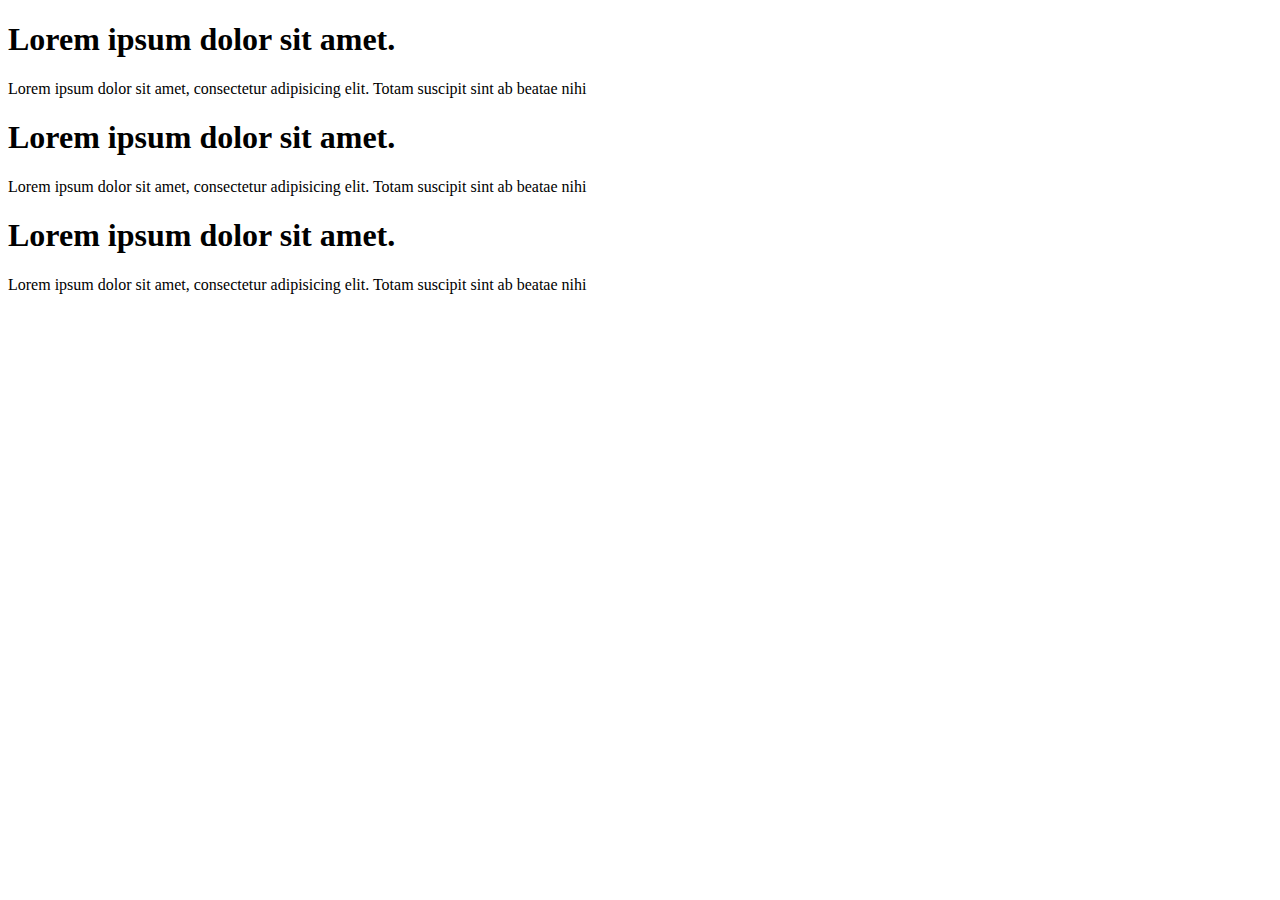
==== index.html @ 6bd8beab "1" ====
<!doctype html>
<html>

<head>
  <link rel="stylesheet" href="reset.css">
  <link href="https://fonts.googleapis.com/css?family=Source+Sans+Pro:200,300" rel="stylesheet">

</head>

<body>
  <section class="scene one">
    <header>
      <h1>Lorem ipsum dolor sit amet.</h1> Lorem ipsum dolor sit amet, consectetur adipisicing elit. Totam suscipit sint ab beatae nihi
    </header>
  </section>
  <section class="scene two">
    <header>
      <h1>Lorem ipsum dolor sit amet.</h1> Lorem ipsum dolor sit amet, consectetur adipisicing elit. Totam suscipit sint ab beatae nihi
    </header>
  </section>
  <section class="scene three">
    <header>
      <h1>Lorem ipsum dolor sit amet.</h1> Lorem ipsum dolor sit amet, consectetur adipisicing elit. Totam suscipit sint ab beatae nihi
    </header>
  </section>

</body>

</html>
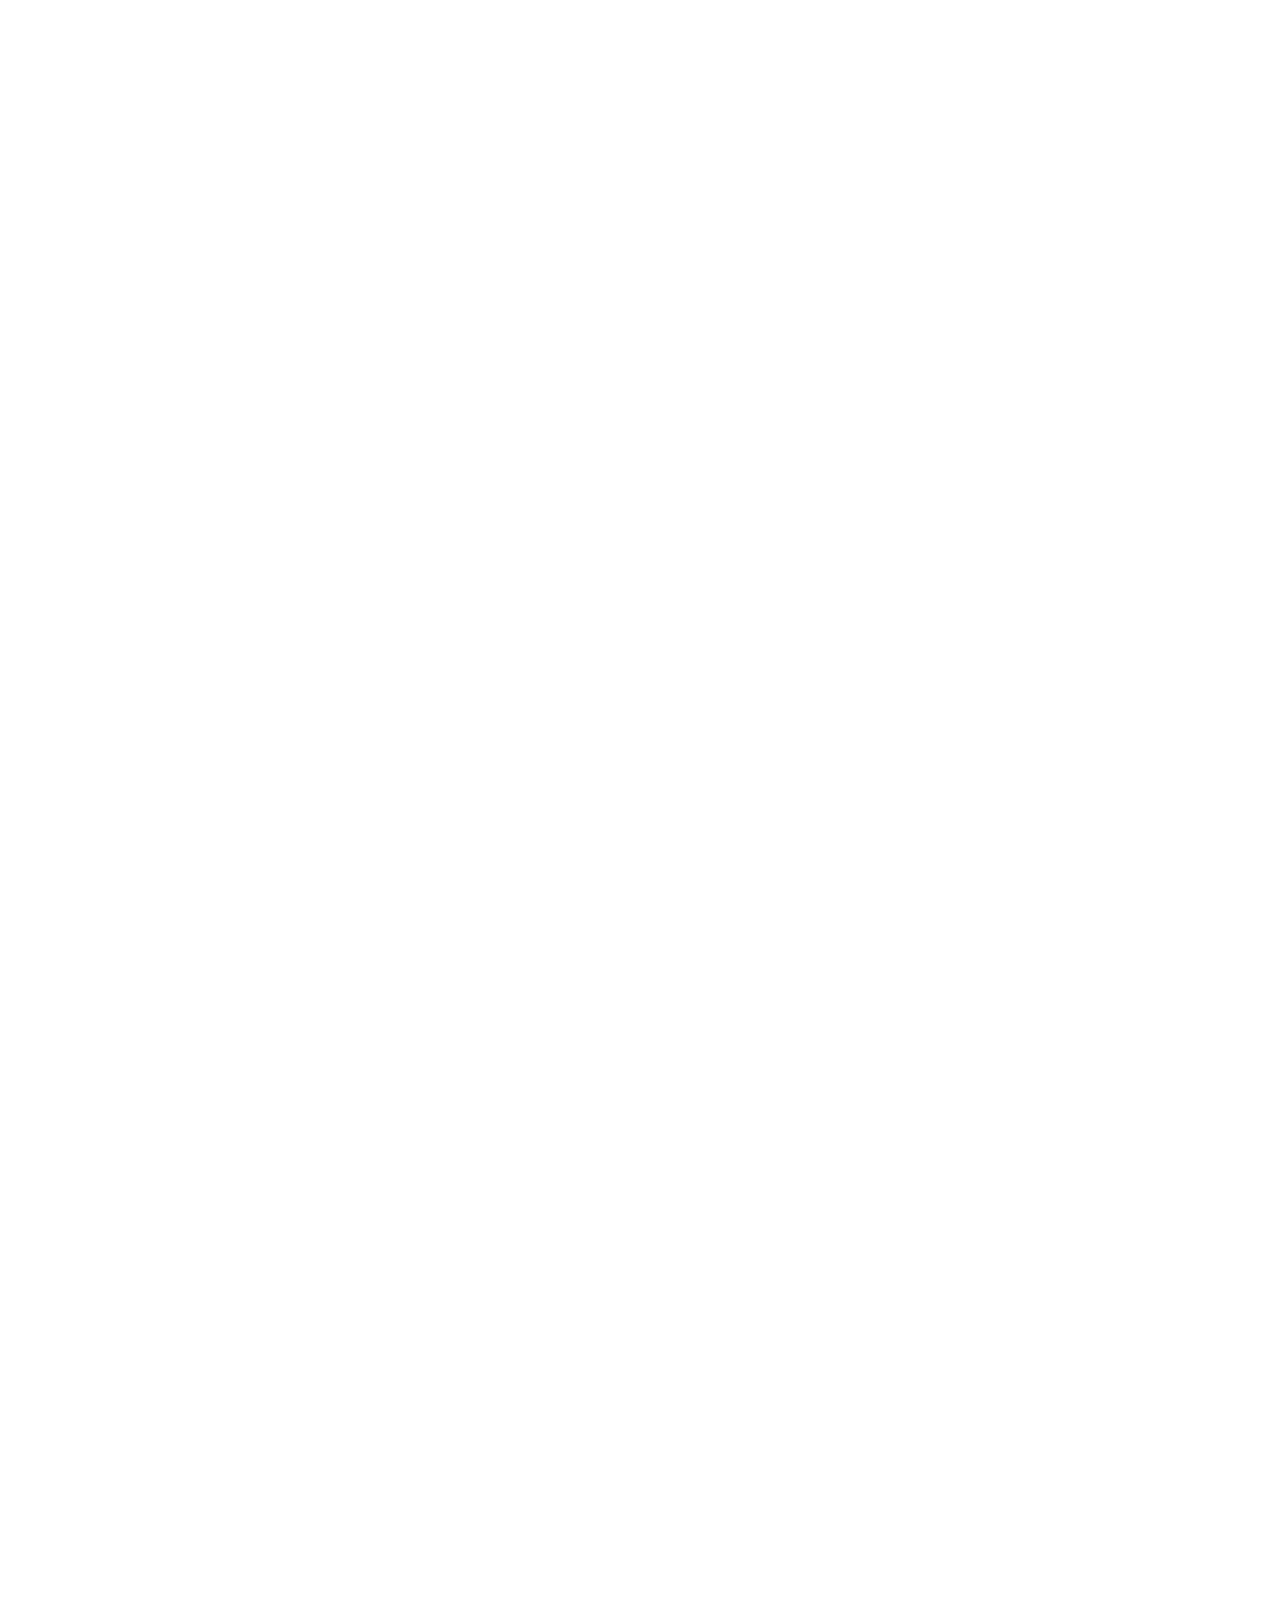
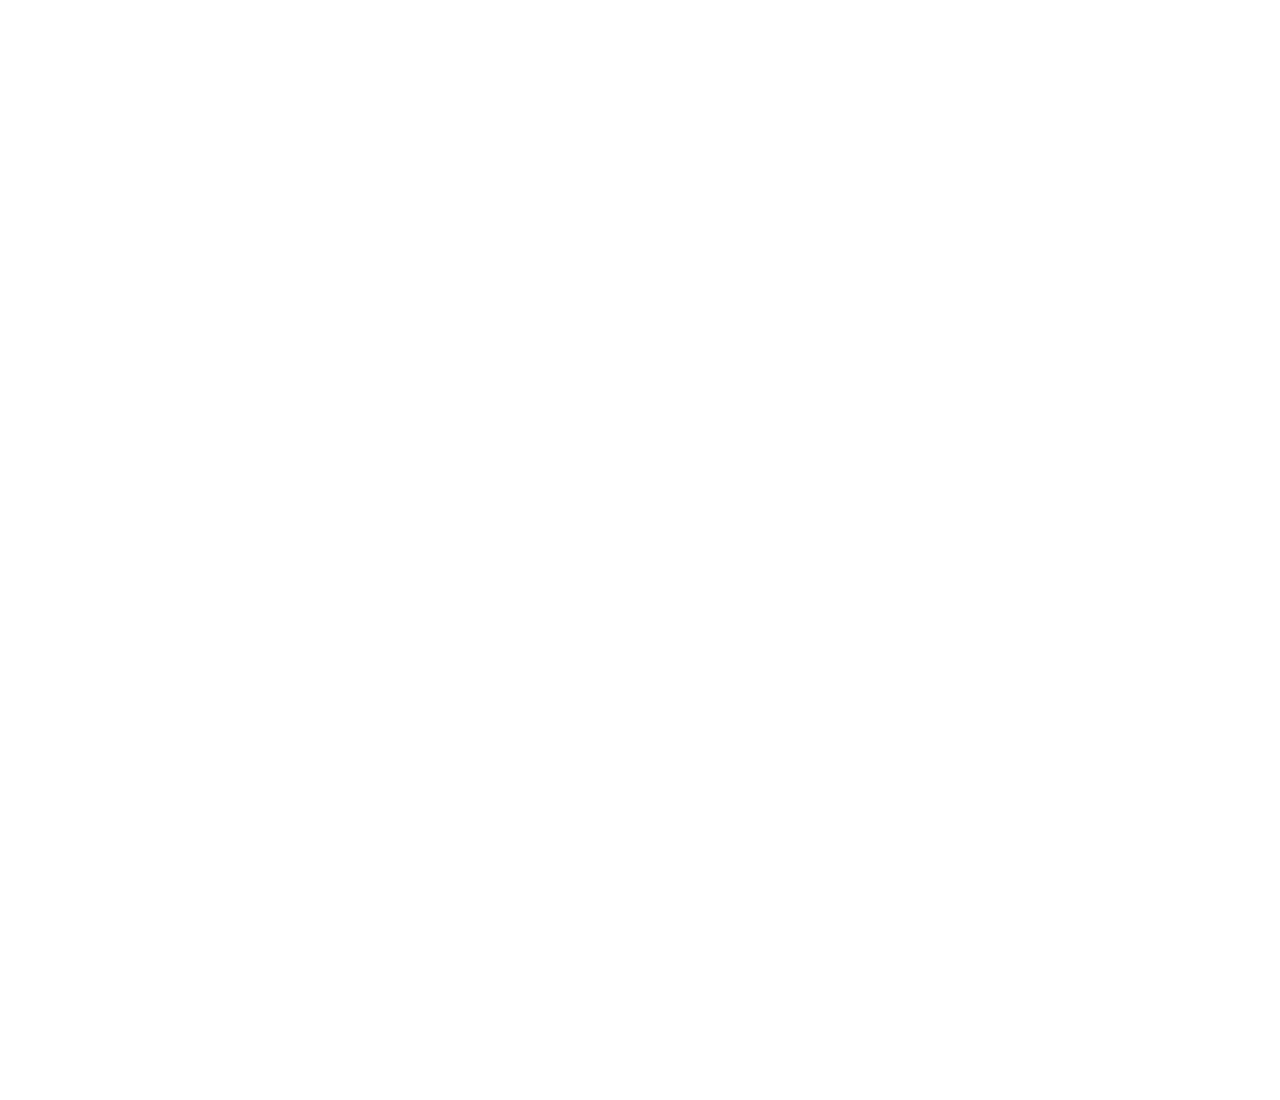
==== commit e41a1fe0: "2" ====
--- a/index.html
+++ b/index.html
@@ -2,7 +2,7 @@
 <html>
 
 <head>
-  <link rel="stylesheet" href="reset.css">
+  <link rel="stylesheet" href="style.css">
   <link href="https://fonts.googleapis.com/css?family=Source+Sans+Pro:200,300" rel="stylesheet">
 
 </head>
--- a/style.css
+++ b/style.css
@@ -0,0 +1,43 @@
+  body {
+    margin: 0;
+  }
+  .scene {
+    height: 100vh;
+    overflow: hidden;
+    background-attachment: fixed;
+    background-size: cover;
+    font-family: 'Source Sans Pro', sans-serif;
+    font-weight: 200;
+  }
+  .scene.one{
+    background-image: url(https://source.unsplash.com/category/nature/1600x900);
+  }
+  .scene.two{
+    background-image: url(https://source.unsplash.com/category/nature/1600x900);
+  }
+  .scene.three{
+    background-image: url(https://source.unsplash.com/category/nature/1600x900);
+  }
+  .scene header{
+    color:white;
+    max-width: 80%;
+    position: relative;
+    left:50%;
+    top:50%;
+    transform:translateX(-50%) translateY(-50%);
+    font-size:1.5rem;
+    text-align: center;
+  }
+  .scene header h1{
+    font-size:2rem;
+    margin-bottom: 1rem;
+    font-weight: 300;
+  }
+  .scene header h1:after{
+    content:'';
+    border-bottom:1px solid white;
+    width:8rem;
+    display: block;
+    margin:0 auto;
+    margin-top:1rem;
+  }
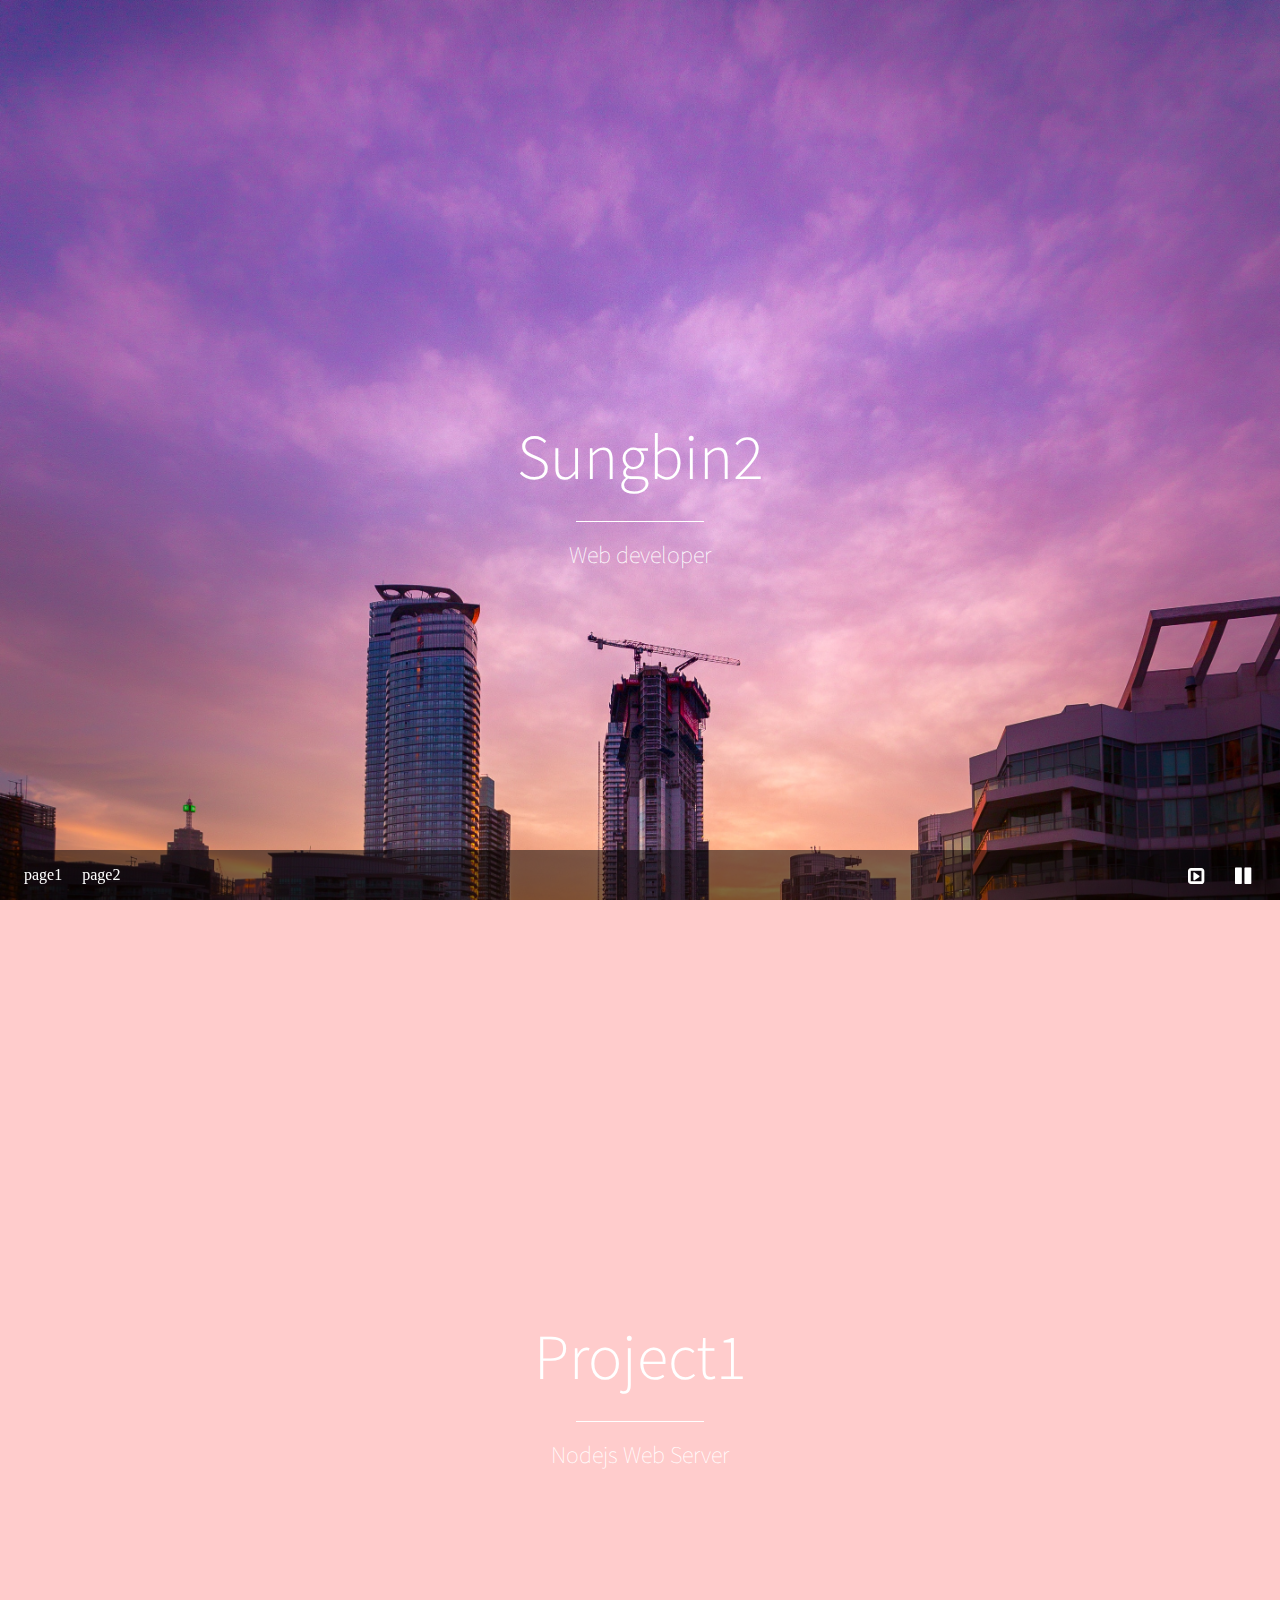
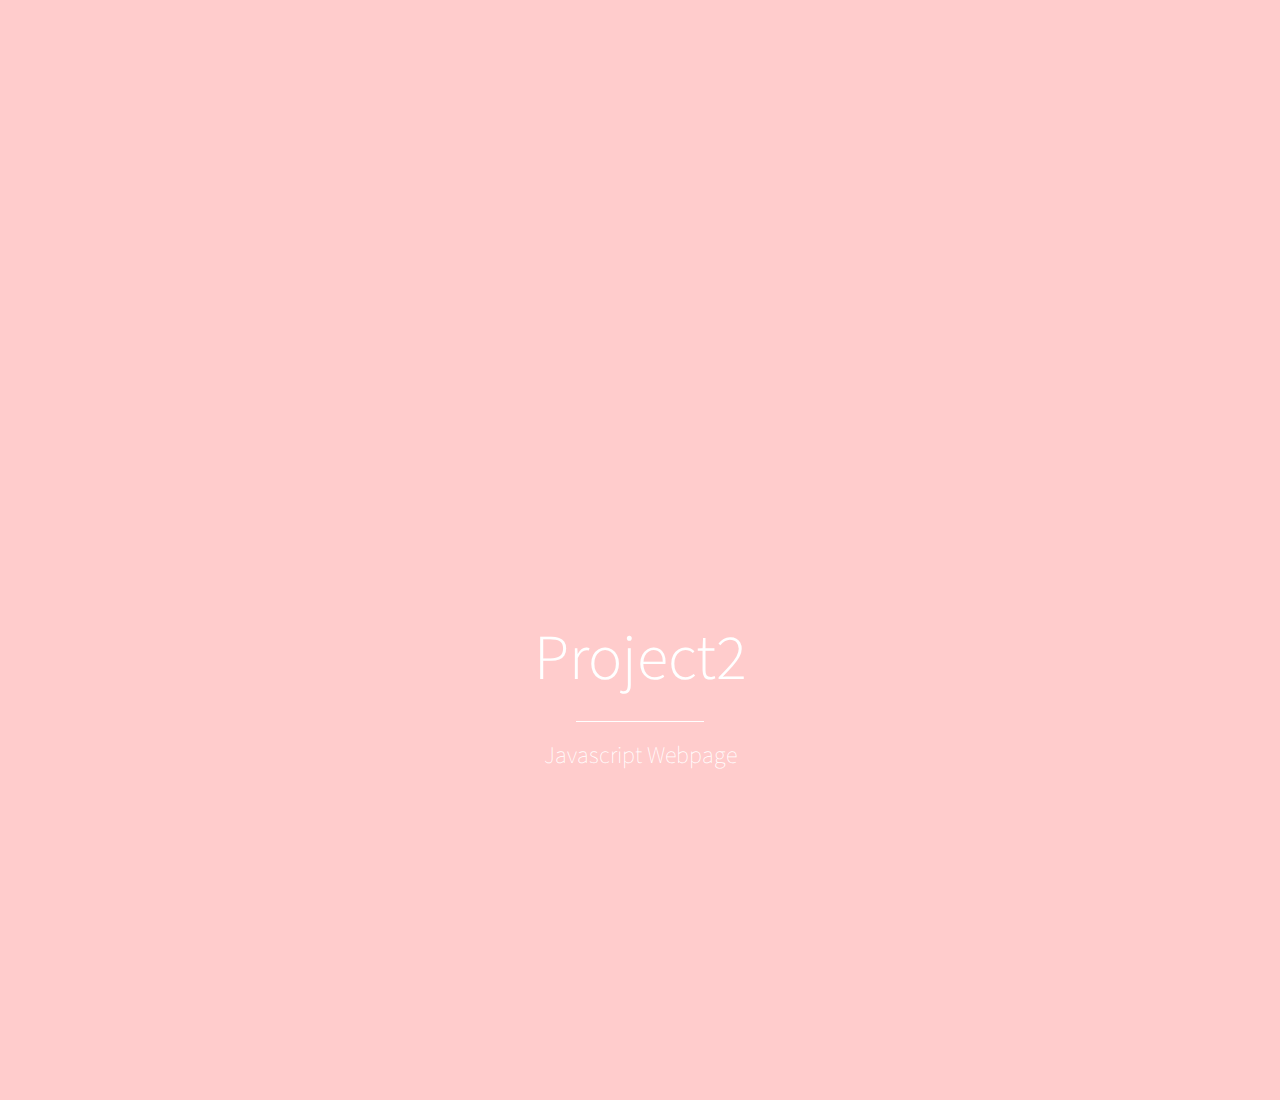
==== commit 1d8bd08d: "1" ====
--- a/index.html
+++ b/index.html
@@ -4,25 +4,45 @@
 <head>
   <link rel="stylesheet" href="style.css">
   <link href="https://fonts.googleapis.com/css?family=Source+Sans+Pro:200,300" rel="stylesheet">
+  <script src="https://code.jquery.com/jquery-2.2.4.min.js" integrity="sha256-BbhdlvQf/xTY9gja0Dq3HiwQF8LaCRTXxZKRutelT44=" crossorigin="anonymous"></script>
+  <link rel="stylesheet" href="fontello/css/fontello.css">
+
 
 </head>
 
 <body>
+ <article>
+  <div class="content">
   <section class="scene one">
     <header>
-      <h1>Lorem ipsum dolor sit amet.</h1> Lorem ipsum dolor sit amet, consectetur adipisicing elit. Totam suscipit sint ab beatae nihi
+      <h1>Sungbin2</h1>Web developer
     </header>
   </section>
   <section class="scene two">
     <header>
-      <h1>Lorem ipsum dolor sit amet.</h1> Lorem ipsum dolor sit amet, consectetur adipisicing elit. Totam suscipit sint ab beatae nihi
+      <h1>Project1</h1> Nodejs Web Server
     </header>
   </section>
   <section class="scene three">
     <header>
-      <h1>Lorem ipsum dolor sit amet.</h1> Lorem ipsum dolor sit amet, consectetur adipisicing elit. Totam suscipit sint ab beatae nihi
+      <h1>Project2</h1> Javascript Webpage
     </header>
   </section>
+   </div>
+    </article>
+  <div class="control">
+    <nav>
+      <ul>
+        <li><a href="page1.html">page1</a></li>
+        <li><a href="page2.html">page2</a></li>
+      </ul>
+    </nav>
+    <ul class="player">
+      <li><a href="#play" class="play icon-expand-right"><span>play</span></a></li>
+      <li><a href="#stop" class="pause icon-pause"><span>pause</span></a></li>
+    </ul>
+  </div>
+  <script src="page.js"></script>
 
 </body>
 
--- a/style.css
+++ b/style.css
@@ -10,13 +10,13 @@
     font-weight: 200;
   }
   .scene.one{
-    background-image: url(https://source.unsplash.com/category/nature/1600x900);
+    background-image: url(./images/set7.jpg);
   }
   .scene.two{
-    background-image: url(https://source.unsplash.com/category/nature/1600x900);
+    background-image: url(./images/set6.jpg);
   }
   .scene.three{
-    background-image: url(https://source.unsplash.com/category/nature/1600x900);
+    background-image: url(./images/set4.jpg);
   }
   .scene header{
     color:white;
@@ -29,9 +29,16 @@
     text-align: center;
   }
   .scene header h1{
-    font-size:2rem;
+    font-size:4rem;
     margin-bottom: 1rem;
     font-weight: 300;
+  }
+  .one{
+
+    font-size:8rem;
+  }
+  section{
+    background-color: rgb(255,0,0,0.2);
   }
   .scene header h1:after{
     content:'';
@@ -41,3 +48,41 @@
     margin:0 auto;
     margin-top:1rem;
   }
+
+
+.control{
+  background-color: rgba(0, 0, 0, 0.5);
+  color:white;
+  position: fixed;
+  bottom:0;
+  width:100%;
+  padding:0 1rem;
+}
+.control ul{
+  list-style: none;
+  padding-left:0;
+}
+.control li{
+  display:inline-block;
+  padding:0 0.5rem;
+}
+.control a{
+  color:white;
+  text-decoration: none;
+}
+.control>*{
+  display: inline-block;
+}
+.control .player{
+  position: absolute;
+  right:3rem;
+}
+.control .player a{
+  font-size:1.2rem;    
+}
+.control .player a:hover{
+  color:black;
+}
+.control .player a>span{
+  display: none;
+}
--- a/fontello/css/fontello.css
+++ b/fontello/css/fontello.css
@@ -0,0 +1,60 @@
+@font-face {
+  font-family: 'fontello';
+  src: url('../font/fontello.eot?96006483');
+  src: url('../font/fontello.eot?96006483#iefix') format('embedded-opentype'),
+       url('../font/fontello.woff2?96006483') format('woff2'),
+       url('../font/fontello.woff?96006483') format('woff'),
+       url('../font/fontello.ttf?96006483') format('truetype'),
+       url('../font/fontello.svg?96006483#fontello') format('svg');
+  font-weight: normal;
+  font-style: normal;
+}
+/* Chrome hack: SVG is rendered more smooth in Windozze. 100% magic, uncomment if you need it. */
+/* Note, that will break hinting! In other OS-es font will be not as sharp as it could be */
+/*
+@media screen and (-webkit-min-device-pixel-ratio:0) {
+  @font-face {
+    font-family: 'fontello';
+    src: url('../font/fontello.svg?96006483#fontello') format('svg');
+  }
+}
+*/
+ 
+ [class^="icon-"]:before, [class*=" icon-"]:before {
+  font-family: "fontello";
+  font-style: normal;
+  font-weight: normal;
+  speak: none;
+ 
+  display: inline-block;
+  text-decoration: inherit;
+  width: 1em;
+  margin-right: .2em;
+  text-align: center;
+  /* opacity: .8; */
+ 
+  /* For safety - reset parent styles, that can break glyph codes*/
+  font-variant: normal;
+  text-transform: none;
+ 
+  /* fix buttons height, for twitter bootstrap */
+  line-height: 1em;
+ 
+  /* Animation center compensation - margins should be symmetric */
+  /* remove if not needed */
+  margin-left: .2em;
+ 
+  /* you can be more comfortable with increased icons size */
+  /* font-size: 120%; */
+ 
+  /* Font smoothing. That was taken from TWBS */
+  -webkit-font-smoothing: antialiased;
+  -moz-osx-font-smoothing: grayscale;
+ 
+  /* Uncomment for 3D effect */
+  /* text-shadow: 1px 1px 1px rgba(127, 127, 127, 0.3); */
+}
+ 
+.icon-emo-happy:before { content: '\e800'; } /* '' */
+.icon-pause:before { content: '\e801'; } /* '' */
+.icon-expand-right:before { content: '\f152'; } /* '' */